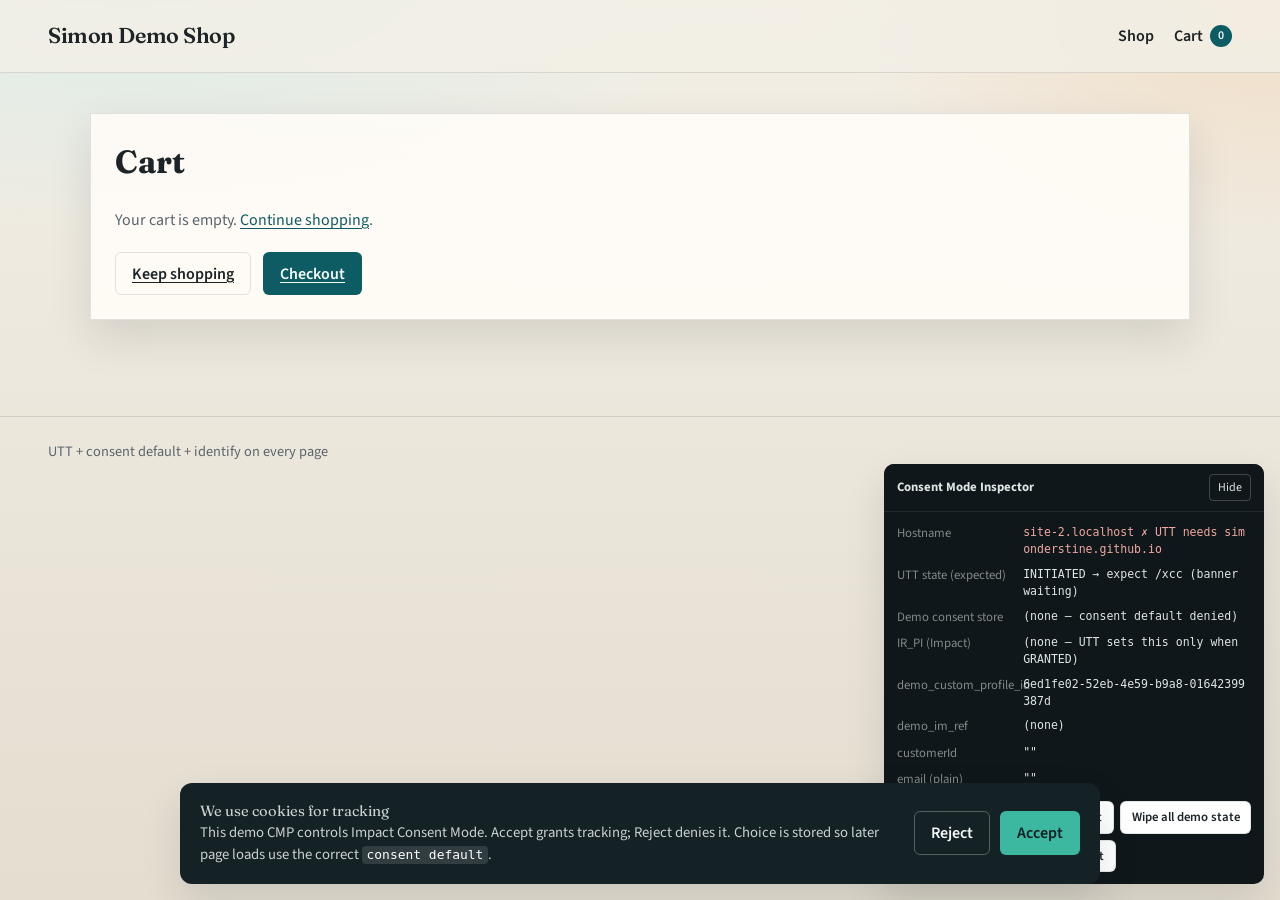
==== cart.html @ db19f95d "Add Impact Consent Mode reference demo for Simon Demo (49266). Implements TIP-accurate UTT, consent " ====
<!DOCTYPE html>
<html lang="en">
  <head>
    <meta charset="UTF-8" />
    <meta name="viewport" content="width=device-width, initial-scale=1.0" />
    <title>Cart — Simon Demo Shop</title>
    <link rel="preconnect" href="https://fonts.googleapis.com" />
    <link rel="preconnect" href="https://fonts.gstatic.com" crossorigin />
    <link
      href="https://fonts.googleapis.com/css2?family=Fraunces:opsz,wght@9..144,600&family=Source+Sans+3:wght@400;600;700&display=swap"
      rel="stylesheet"
    />
    <link rel="stylesheet" href="css/styles.css" />
    <script type="text/javascript">
      (function (a, b, c, d, e, f, g) {
        e["ire_o"] = c;
        e[c] =
          e[c] ||
          function () {
            (e[c].a = e[c].a || []).push(arguments);
          };
        f = d.createElement(b);
        g = d.getElementsByTagName(b)[0];
        f.async = 1;
        f.src = a;
        g.parentNode.insertBefore(f, g);
      })(
        "https://utt.impactcdn.com/A3318275-654b-4b94-bfb3-76b3e4e02aea1.js",
        "script",
        "ire",
        document,
        window
      );
    </script>
  </head>
  <body>
    <header class="site-header">
      <a class="brand" href="index.html">Simon Demo Shop</a>
      <nav class="site-nav">
        <a href="index.html">Shop</a>
        <a class="cart-link" href="cart.html">
          Cart
          <span id="cart-count" hidden>0</span>
        </a>
      </nav>
    </header>

    <main>
      <div class="panel">
        <h1>Cart</h1>
        <div id="cart-empty" class="empty" hidden>Your cart is empty. <a href="index.html">Continue shopping</a>.</div>
        <table class="cart-table" id="cart-table" hidden>
          <thead>
            <tr>
              <th>Item</th>
              <th>Qty</th>
              <th>Subtotal</th>
            </tr>
          </thead>
          <tbody id="cart-body"></tbody>
        </table>
        <p id="cart-total" hidden></p>
        <div class="actions" id="cart-actions" hidden>
          <a class="btn btn--ghost" href="index.html">Keep shopping</a>
          <a class="btn btn--primary" href="checkout.html">Checkout</a>
        </div>
      </div>
    </main>

    <footer class="site-footer">UTT + consent default + identify on every page</footer>

    <script src="js/impact-consent.js"></script>
    <script src="js/banner.js"></script>
    <script src="js/boot.js"></script>
    <script src="js/products.js"></script>
    <script src="js/cart.js"></script>
    <script>
      function renderCart() {
        var items = DemoCart.getLineItems();
        var empty = document.getElementById("cart-empty");
        var table = document.getElementById("cart-table");
        var body = document.getElementById("cart-body");
        var total = document.getElementById("cart-total");
        var actions = document.getElementById("cart-actions");

        if (!items.length) {
          empty.hidden = false;
          table.hidden = true;
          total.hidden = true;
          actions.hidden = true;
          return;
        }

        empty.hidden = true;
        table.hidden = false;
        total.hidden = false;
        actions.hidden = false;
        body.innerHTML = items
          .map(function (item) {
            return (
              "<tr>" +
              "<td><strong>" +
              item.name +
              "</strong><div class=\"meta\">" +
              item.sku +
              " · " +
              item.category +
              "</div></td>" +
              '<td><div class="qty-controls">' +
              '<button type="button" data-qty="' +
              item.sku +
              '" data-delta="-1">−</button>' +
              "<span>" +
              item.quantity +
              "</span>" +
              '<button type="button" data-qty="' +
              item.sku +
              '" data-delta="1">+</button>' +
              "</div></td>" +
              "<td>" +
              DemoCart.formatMoney(item.subTotal) +
              "</td>" +
              "</tr>"
            );
          })
          .join("");
        total.innerHTML = "<strong>Subtotal:</strong> " + DemoCart.formatMoney(DemoCart.getSubtotal());
      }

      document.getElementById("cart-body").addEventListener("click", function (e) {
        var btn = e.target.closest("[data-qty]");
        if (!btn) return;
        var sku = btn.getAttribute("data-qty");
        var delta = Number(btn.getAttribute("data-delta"));
        var line = DemoCart.getLineItems().find(function (i) {
          return i.sku === sku;
        });
        if (!line) return;
        DemoCart.setQty(sku, line.quantity + delta);
        renderCart();
      });

      renderCart();
    </script>
  </body>
</html>
---- css/styles.css ----
:root {
  --bg: #f3efe6;
  --bg-accent: #e4ddd0;
  --ink: #1c2428;
  --muted: #5a656c;
  --brand: #0d5c63;
  --brand-ink: #f7faf9;
  --danger: #8b3a2f;
  --surface: rgba(255, 252, 247, 0.92);
  --line: rgba(28, 36, 40, 0.12);
  --shadow: 0 18px 40px rgba(28, 36, 40, 0.12);
  --font-display: "Fraunces", "Iowan Old Style", Georgia, serif;
  --font-body: "Source Sans 3", "Segoe UI", sans-serif;
}

*,
*::before,
*::after {
  box-sizing: border-box;
}

html {
  scroll-behavior: smooth;
}

body {
  margin: 0;
  min-height: 100vh;
  font-family: var(--font-body);
  color: var(--ink);
  background:
    radial-gradient(1200px 600px at 10% -10%, #d7ebe8 0%, transparent 55%),
    radial-gradient(900px 500px at 100% 0%, #f0dcc4 0%, transparent 50%),
    linear-gradient(180deg, var(--bg) 0%, var(--bg-accent) 100%);
  line-height: 1.5;
}

a {
  color: var(--brand);
  text-decoration-thickness: 1px;
  text-underline-offset: 3px;
}

img {
  max-width: 100%;
  display: block;
}

code {
  font-size: 0.88em;
  background: rgba(13, 92, 99, 0.08);
  padding: 0.1em 0.35em;
  border-radius: 4px;
}

.site-header {
  display: flex;
  align-items: center;
  justify-content: space-between;
  gap: 1rem;
  padding: 1.25rem clamp(1.25rem, 4vw, 3rem);
  border-bottom: 1px solid var(--line);
  backdrop-filter: blur(8px);
  position: sticky;
  top: 0;
  z-index: 20;
  background: rgba(243, 239, 230, 0.85);
}

.brand {
  font-family: var(--font-display);
  font-weight: 600;
  font-size: 1.35rem;
  color: var(--ink);
  text-decoration: none;
  letter-spacing: -0.02em;
}

.site-nav {
  display: flex;
  gap: 1.25rem;
  align-items: center;
}

.site-nav a {
  color: var(--ink);
  text-decoration: none;
  font-weight: 600;
}

.cart-link {
  display: inline-flex;
  align-items: center;
  gap: 0.4rem;
}

#cart-count {
  display: inline-grid;
  place-items: center;
  min-width: 1.4rem;
  height: 1.4rem;
  padding: 0 0.35rem;
  border-radius: 999px;
  background: var(--brand);
  color: var(--brand-ink);
  font-size: 0.75rem;
}

main {
  width: min(1100px, calc(100% - 2.5rem));
  margin: 0 auto;
  padding: 2.5rem 0 6rem;
}

.hero {
  margin-bottom: 2.5rem;
  max-width: 38rem;
  animation: rise 0.7s ease both;
}

.hero h1 {
  font-family: var(--font-display);
  font-weight: 600;
  font-size: clamp(2rem, 4vw, 3rem);
  line-height: 1.1;
  margin: 0 0 0.75rem;
  letter-spacing: -0.03em;
}

.hero p {
  margin: 0;
  color: var(--muted);
  font-size: 1.05rem;
}

.eyebrow {
  display: inline-block;
  font-size: 0.75rem;
  font-weight: 700;
  letter-spacing: 0.08em;
  text-transform: uppercase;
  color: var(--brand);
  margin-bottom: 0.5rem;
}

.product-grid {
  display: grid;
  grid-template-columns: repeat(auto-fill, minmax(240px, 1fr));
  gap: 1.25rem;
}

.product-card {
  background: var(--surface);
  border: 1px solid var(--line);
  overflow: hidden;
  animation: rise 0.8s ease both;
}

.product-card:nth-child(2) {
  animation-delay: 0.08s;
}
.product-card:nth-child(3) {
  animation-delay: 0.16s;
}

.product-card img {
  width: 100%;
  aspect-ratio: 4 / 3;
  object-fit: cover;
}

.product-card .content {
  padding: 1rem 1.1rem 1.2rem;
}

.product-card h2 {
  font-family: var(--font-display);
  font-size: 1.25rem;
  margin: 0 0 0.25rem;
}

.meta {
  color: var(--muted);
  font-size: 0.9rem;
}

.price {
  font-weight: 700;
  margin: 0.65rem 0 0.9rem;
}

.btn,
button {
  font: inherit;
  cursor: pointer;
}

.btn,
.product-card button,
.qty-controls button {
  border: 1px solid transparent;
  border-radius: 6px;
  padding: 0.55rem 1rem;
  background: var(--brand);
  color: var(--brand-ink);
  font-weight: 600;
}

.btn--ghost,
.qty-controls button {
  background: transparent;
  color: var(--ink);
  border-color: var(--line);
}

.btn--primary:hover,
.product-card button:hover {
  filter: brightness(1.08);
}

.btn--small {
  padding: 0.35rem 0.65rem;
  font-size: 0.8rem;
  background: #fff;
  color: var(--ink);
  border-color: var(--line);
}

.panel {
  background: var(--surface);
  border: 1px solid var(--line);
  padding: 1.5rem;
  box-shadow: var(--shadow);
  animation: rise 0.6s ease both;
}

.panel h1 {
  font-family: var(--font-display);
  margin-top: 0;
}

.cart-table {
  width: 100%;
  border-collapse: collapse;
  margin: 1rem 0 1.5rem;
}

.cart-table th,
.cart-table td {
  text-align: left;
  padding: 0.75rem 0.4rem;
  border-bottom: 1px solid var(--line);
}

.qty-controls {
  display: inline-flex;
  align-items: center;
  gap: 0.4rem;
}

.qty-controls button {
  min-width: 2rem;
  padding: 0.25rem 0.5rem;
}

.form-grid {
  display: grid;
  gap: 1rem;
  max-width: 28rem;
}

label {
  display: grid;
  gap: 0.35rem;
  font-weight: 600;
  font-size: 0.92rem;
}

input[type="text"],
input[type="email"],
input[type="number"] {
  font: inherit;
  padding: 0.65rem 0.75rem;
  border: 1px solid var(--line);
  border-radius: 6px;
  background: #fff;
}

.actions {
  display: flex;
  flex-wrap: wrap;
  gap: 0.75rem;
  margin-top: 1.25rem;
}

.site-footer {
  padding: 1.5rem clamp(1.25rem, 4vw, 3rem) 7rem;
  color: var(--muted);
  font-size: 0.9rem;
  border-top: 1px solid var(--line);
}

/* Cookie banner */
.cookie-banner {
  position: fixed;
  left: 0;
  right: 0;
  bottom: 0;
  z-index: 50;
  padding: 1rem;
  animation: slide-up 0.45s ease both;
}

.cookie-banner--hidden {
  display: none;
}

.cookie-banner__inner {
  width: min(920px, 100%);
  margin: 0 auto;
  display: flex;
  flex-wrap: wrap;
  gap: 1rem;
  align-items: center;
  justify-content: space-between;
  background: #142226;
  color: #f4f7f6;
  padding: 1.1rem 1.25rem;
  border-radius: 12px;
  box-shadow: var(--shadow);
}

.cookie-banner__title {
  font-family: var(--font-display);
  font-size: 1.15rem;
  margin: 0 0 0.25rem;
}

.cookie-banner__copy {
  flex: 1 1 280px;
  margin: 0;
}

.cookie-banner__copy p {
  margin: 0;
  color: rgba(244, 247, 246, 0.82);
  font-size: 0.92rem;
}

.cookie-banner__copy code {
  background: rgba(255, 255, 255, 0.12);
  color: #fff;
}

.cookie-banner__actions {
  display: flex;
  gap: 0.6rem;
}

.cookie-banner .btn--ghost {
  color: #f4f7f6;
  border-color: rgba(255, 255, 255, 0.28);
}

.cookie-banner .btn--primary {
  background: #3cb8a1;
  color: #0b1f22;
}

/* Debug inspector */
.debug-panel {
  position: fixed;
  right: 1rem;
  bottom: 1rem;
  width: min(380px, calc(100vw - 2rem));
  max-height: min(55vh, 420px);
  overflow: auto;
  z-index: 40;
  background: #0f171a;
  color: #dce7e4;
  border-radius: 10px;
  box-shadow: var(--shadow);
  font-size: 0.8rem;
}

.debug-panel--collapsed .debug-panel__body {
  display: none;
}

.debug-panel__head {
  display: flex;
  justify-content: space-between;
  align-items: center;
  padding: 0.65rem 0.8rem;
  border-bottom: 1px solid rgba(255, 255, 255, 0.08);
  position: sticky;
  top: 0;
  background: #0f171a;
}

.debug-panel__toggle {
  background: transparent;
  border: 1px solid rgba(255, 255, 255, 0.2);
  color: inherit;
  border-radius: 4px;
  padding: 0.2rem 0.5rem;
  font-size: 0.75rem;
}

.debug-panel__body {
  padding: 0.75rem 0.8rem 1rem;
}

.debug-panel__meta {
  display: grid;
  gap: 0.45rem;
  margin: 0 0 0.75rem;
}

.debug-panel__meta div {
  display: grid;
  grid-template-columns: 7.5rem 1fr;
  gap: 0.4rem;
}

.debug-panel__meta dt {
  margin: 0;
  color: rgba(220, 231, 228, 0.55);
}

.debug-panel__meta dd {
  margin: 0;
  word-break: break-all;
  font-family: ui-monospace, SFMono-Regular, Menlo, monospace;
  font-size: 0.72rem;
}

.debug-panel__actions {
  display: flex;
  flex-wrap: wrap;
  gap: 0.4rem;
  margin-bottom: 0.75rem;
}

.debug-panel__hint {
  color: rgba(220, 231, 228, 0.65);
  margin: 0 0 0.75rem;
  line-height: 1.4;
}

.debug-panel__hint code {
  background: rgba(255, 255, 255, 0.08);
  color: #b8efe3;
}

.debug-panel__log {
  list-style: none;
  margin: 0;
  padding: 0;
  display: grid;
  gap: 0.35rem;
  font-family: ui-monospace, SFMono-Regular, Menlo, monospace;
  font-size: 0.7rem;
  color: #9fd9cb;
}

.empty {
  color: var(--muted);
}

@keyframes rise {
  from {
    opacity: 0;
    transform: translateY(12px);
  }
  to {
    opacity: 1;
    transform: none;
  }
}

@keyframes slide-up {
  from {
    opacity: 0;
    transform: translateY(24px);
  }
  to {
    opacity: 1;
    transform: none;
  }
}

@media (max-width: 640px) {
  .debug-panel {
    right: 0.5rem;
    left: 0.5rem;
    width: auto;
    bottom: 0.5rem;
  }

  .cookie-banner__actions {
    width: 100%;
  }

  .cookie-banner__actions .btn {
    flex: 1;
  }
}
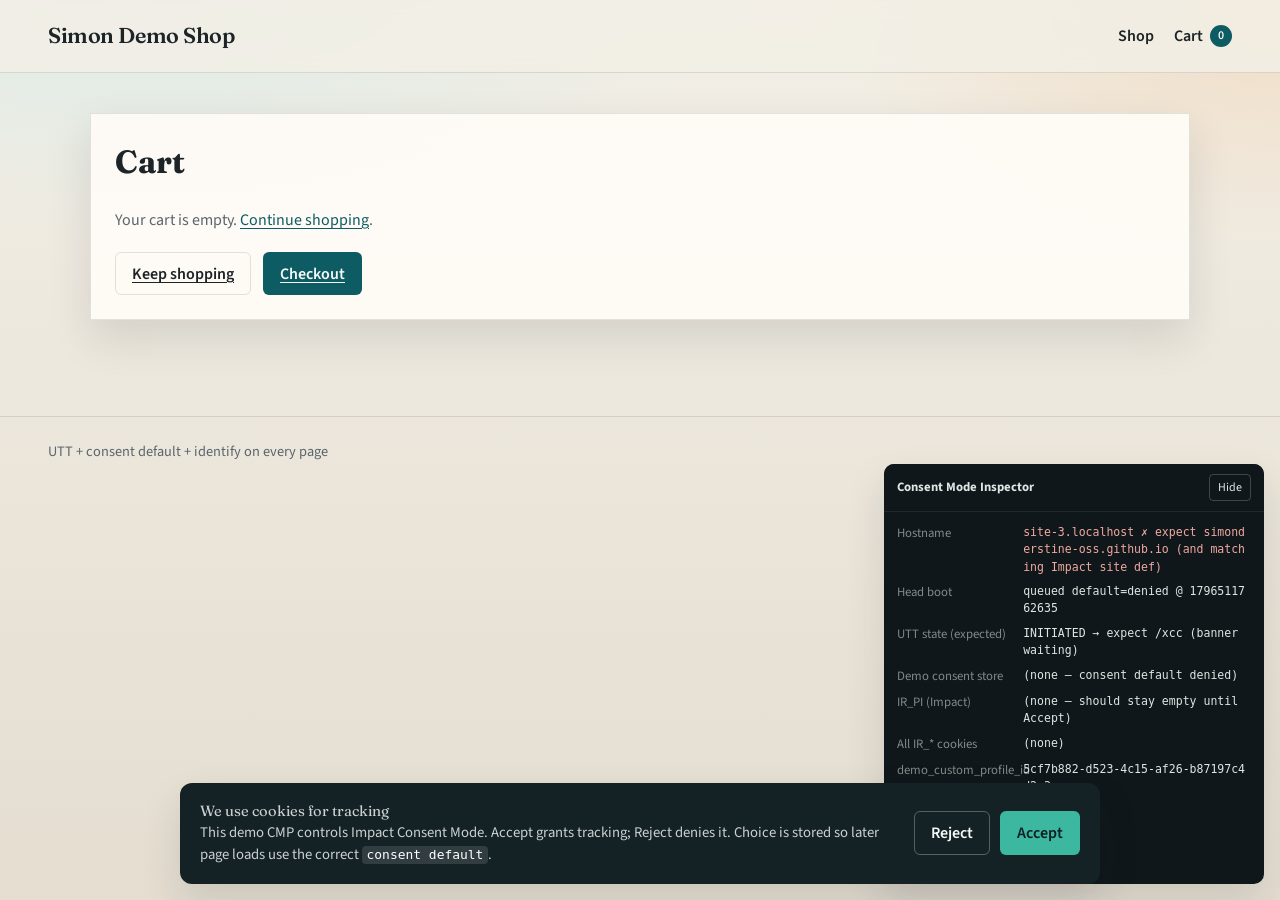
==== commit 04019fe8: "Fix consent race: queue consent+identify inline immediately after UTT loader. Matches the SPA failur" ====
--- a/cart.html
+++ b/cart.html
@@ -4,13 +4,11 @@
     <meta charset="UTF-8" />
     <meta name="viewport" content="width=device-width, initial-scale=1.0" />
     <title>Cart — Simon Demo Shop</title>
-    <link rel="preconnect" href="https://fonts.googleapis.com" />
-    <link rel="preconnect" href="https://fonts.gstatic.com" crossorigin />
-    <link
-      href="https://fonts.googleapis.com/css2?family=Fraunces:opsz,wght@9..144,600&family=Source+Sans+3:wght@400;600;700&display=swap"
-      rel="stylesheet"
-    />
-    <link rel="stylesheet" href="css/styles.css" />
+    <!--
+      UTT loader FIRST, then INLINE consent+identify with zero network gap.
+      This is the gold-standard sequence. Delaying these into DOMContentLoaded /
+      SPA lifecycles is the failure mode clients hit (IR cookies before Accept).
+    -->
     <script type="text/javascript">
       (function (a, b, c, d, e, f, g) {
         e["ire_o"] = c;
@@ -32,7 +30,77 @@
         window
       );
     </script>
-  </head>
+    <script type="text/javascript">
+      (function () {
+        var CONSENT_KEY = "demo_consent_tracking";
+        var PROFILE_COOKIE = "demo_custom_profile_id";
+        var CLICK_COOKIE = "demo_im_ref";
+        function getCookie(name) {
+          var m = document.cookie.match(
+            new RegExp("(?:^|; )" + name.replace(/([.$?*|{}()[\]\/+^])/g, "\$1") + "=([^;]*)")
+          );
+          return m ? decodeURIComponent(m[1]) : "";
+        }
+        function setCookie(name, value, days) {
+          document.cookie =
+            name +
+            "=" +
+            encodeURIComponent(value) +
+            "; path=/; max-age=" +
+            days * 86400 +
+            "; SameSite=Lax";
+        }
+        function uuid() {
+          return "xxxxxxxx-xxxx-4xxx-yxxx-xxxxxxxxxxxx".replace(/[xy]/g, function (c) {
+            var r = (Math.random() * 16) | 0;
+            return (c === "x" ? r : (r & 0x3) | 0x8).toString(16);
+          });
+        }
+        var stored = null;
+        try {
+          stored = localStorage.getItem(CONSENT_KEY);
+        } catch (e) {}
+        var tracking = stored === "granted" ? "granted" : "denied";
+        var m = (location.search || "").match(/[?&]im_ref=([^&]*)/);
+        if (m) setCookie(CLICK_COOKIE, decodeURIComponent(m[1].replace(/\+/g, " ")), 30);
+        var profileId = getCookie(PROFILE_COOKIE);
+        if (!profileId) {
+          profileId = uuid();
+          setCookie(PROFILE_COOKIE, profileId, 365);
+        }
+        var customer = { customerId: "", email: "" };
+        try {
+          var raw = sessionStorage.getItem("demo_customer");
+          if (raw) customer = JSON.parse(raw);
+        } catch (e) {}
+        // SYNC into ire stub queue — before async UTT initializes
+        ire("consent", "default", { tracking: tracking });
+        ire("identify", {
+          customerId: customer.customerId || "",
+          customerEmail: "",
+          customProfileId: profileId,
+        });
+        window.__IMPACT_CONSENT_HEAD_BOOT__ = {
+          tracking: tracking,
+          stored: stored,
+          at: Date.now(),
+        };
+        console.log(
+          "[Impact Consent] HEAD boot queued consent default=" +
+            tracking +
+            " + identify (before UTT init)"
+        );
+      })();
+    </script>
+    <link rel="preconnect" href="https://fonts.googleapis.com" />
+    <link rel="preconnect" href="https://fonts.gstatic.com" crossorigin />
+    <link
+      href="https://fonts.googleapis.com/css2?family=Fraunces:opsz,wght@9..144,600&family=Source+Sans+3:wght@400;600;700&display=swap"
+      rel="stylesheet"
+    />
+    <link rel="stylesheet" href="css/styles.css" />
+    <script src="js/impact-consent.js"></script>
+</head>
   <body>
     <header class="site-header">
       <a class="brand" href="index.html">Simon Demo Shop</a>
@@ -69,7 +137,6 @@
 
     <footer class="site-footer">UTT + consent default + identify on every page</footer>
 
-    <script src="js/impact-consent.js"></script>
     <script src="js/banner.js"></script>
     <script src="js/boot.js"></script>
     <script src="js/products.js"></script>
